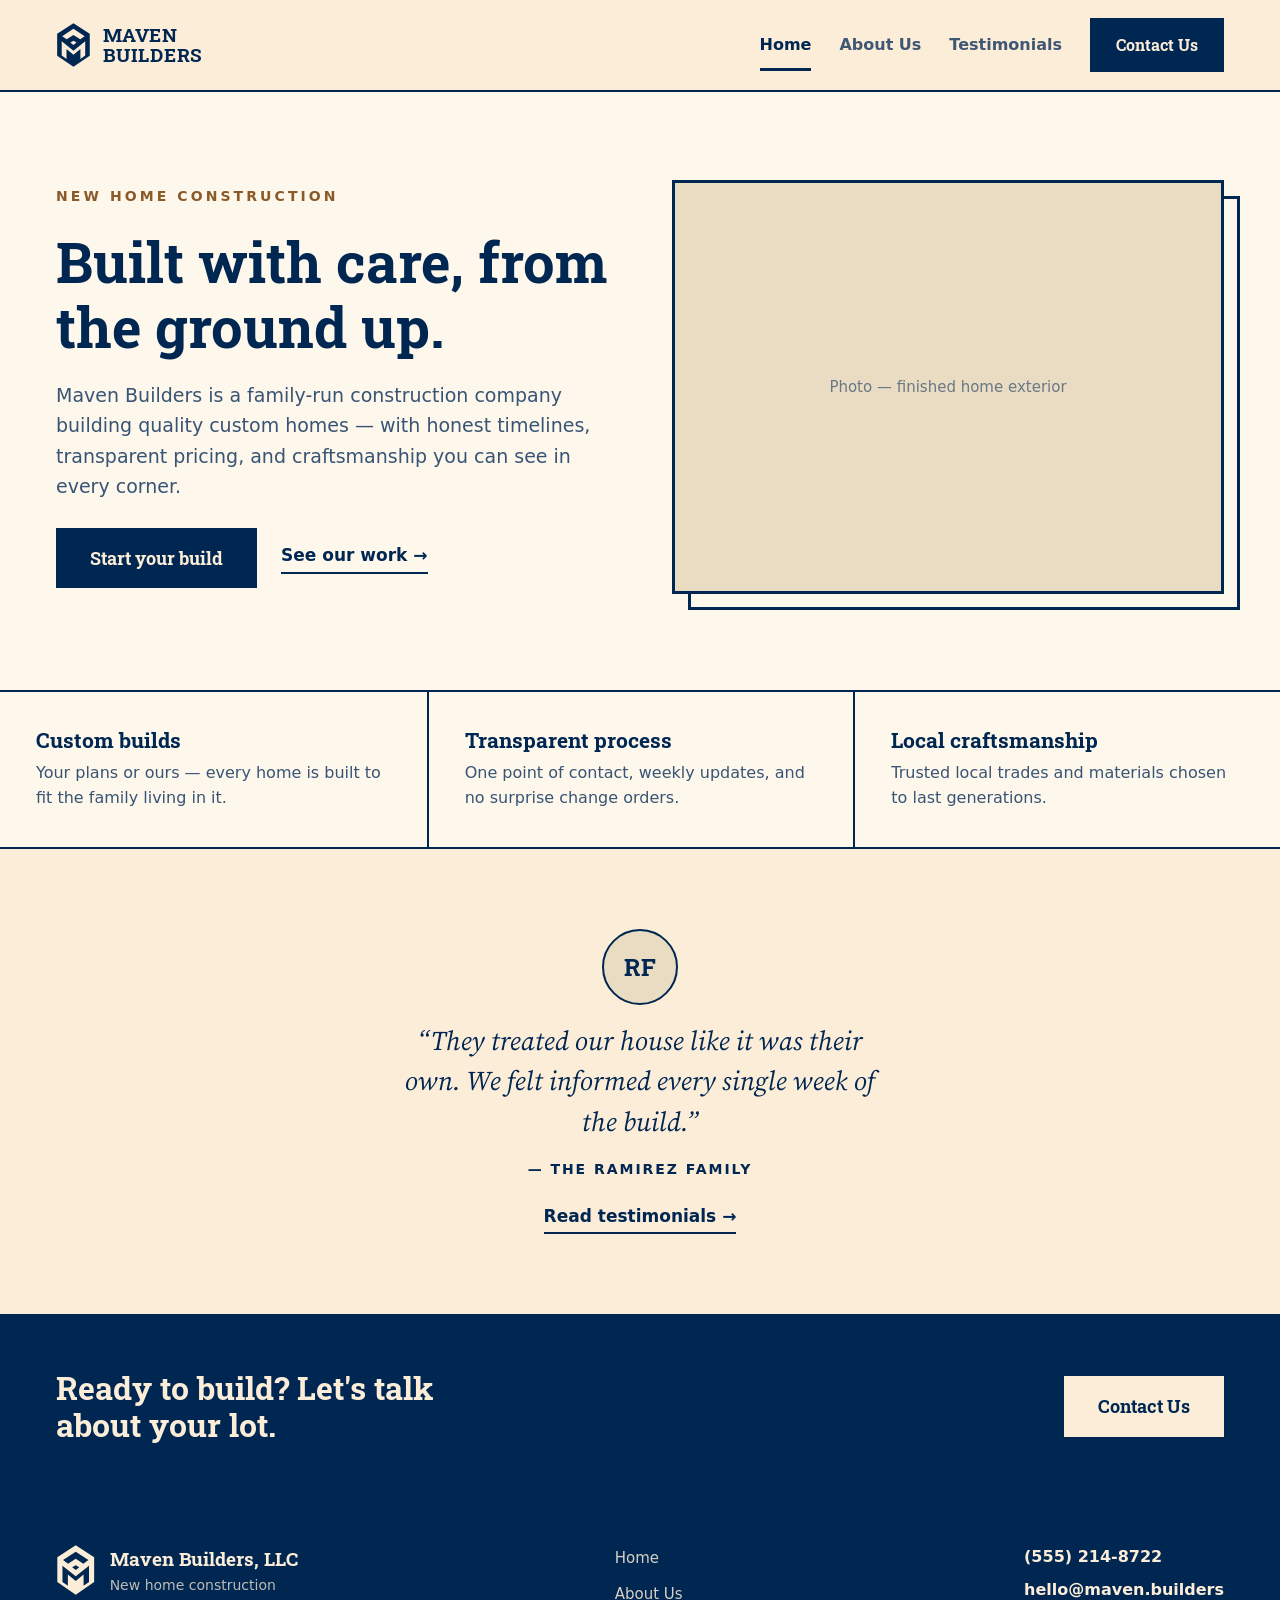
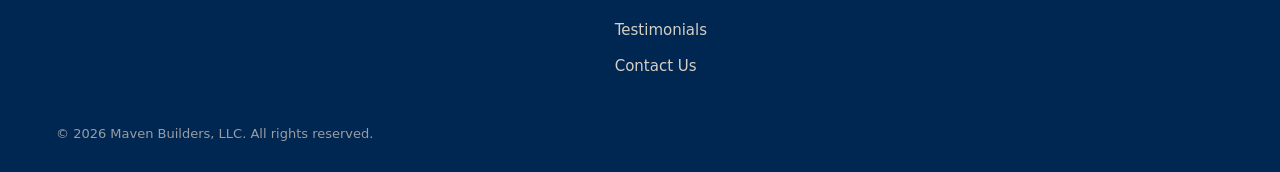
==== docs/index.html @ 279e9f56 "Rename public -> docs" ====
<!DOCTYPE html>
<html lang="en">
<head>
<meta charset="utf-8">
<meta name="viewport" content="width=device-width, initial-scale=1">
<title>Home — Maven Builders, LLC</title>
<meta name="description" content="Maven Builders, LLC — family-run new home construction. Honest timelines, transparent pricing, craftsmanship that lasts.">
<link rel="icon" type="image/svg+xml" href="assets/favicon.svg">
<link rel="preconnect" href="https://fonts.googleapis.com">
<link rel="preconnect" href="https://fonts.gstatic.com" crossorigin>
<link href="https://fonts.googleapis.com/css2?family=Roboto+Slab:wght@700&family=Source+Serif+4:ital@1&display=swap" rel="stylesheet">
<link rel="stylesheet" href="css/styles.css">
</head>
<body>
<header class="site-header">
  <a class="brand" href="index.html">
    <svg class="brand-mark" viewBox="64 236 212 278" aria-hidden="true"><path fill="currentColor" fill-rule="evenodd" d="M169.5 243 L268 306.5 L268 439.5 L169.5 507 L71 439.5 L71 306.5 Z M169.5 277 L101.5 321.5 L128.5 341 L169.5 315 L210.5 341 L237.5 321.5 Z M169.5 349 L150.5 360 L169.5 375 L188.5 360 Z M98.5 352.5 L98.5 439 L127.5 459 L127.5 399 L169.5 434 L211.5 399 L211.5 459 L240.5 439 L240.5 352.5 L169.5 409 Z"></path></svg>
    <span class="brand-name">MAVEN<br>BUILDERS</span>
  </a>
  <nav class="site-nav" aria-label="Main">
    <a class="nav-link active" href="index.html">Home</a>
    <a class="nav-link" href="about.html">About Us</a>
    <a class="nav-link" href="testimonials.html">Testimonials</a>
    <a class="nav-cta" href="contact.html">Contact Us</a>
  </nav>
</header>

<main>
<section class="hero">
  <div class="hero-copy">
    <p class="eyebrow">New Home Construction</p>
    <h1>Built with care, from the ground up.</h1>
    <p class="lede">Maven Builders is a family-run construction company building quality custom homes — with honest timelines, transparent pricing, and craftsmanship you can see in every corner.</p>
    <div class="cta-row">
      <a class="btn btn-primary" href="contact.html">Start your build</a>
      <a class="link-arrow" href="testimonials.html">See our work →</a>
    </div>
  </div>
  <div class="hero-photo">
    <!-- Replace the placeholder below with: <img src="images/hero.jpg" alt="A finished Maven Builders home"> -->
    <div class="ph" role="img" aria-label="Photo placeholder">Photo — finished home exterior</div>
  </div>
</section>

<section class="props" aria-label="Why Maven">
  <div class="prop">
    <h2>Custom builds</h2>
    <p>Your plans or ours — every home is built to fit the family living in it.</p>
  </div>
  <div class="prop">
    <h2>Transparent process</h2>
    <p>One point of contact, weekly updates, and no surprise change orders.</p>
  </div>
  <div class="prop">
    <h2>Local craftsmanship</h2>
    <p>Trusted local trades and materials chosen to last generations.</p>
  </div>
</section>

<section class="quote-band">
  <figure class="t-feature">
    <div class="t-photo t-initials" aria-hidden="true">RF</div>
    <blockquote>“They treated our house like it was their own. We felt informed every single week of the build.”</blockquote>
    <figcaption>— THE RAMIREZ FAMILY</figcaption>
  </figure>
  <a class="link-arrow" href="testimonials.html">Read testimonials →</a>
</section>

<section class="cta-band">
  <h2>Ready to build? Let's talk about your lot.</h2>
  <a class="btn btn-cream" href="contact.html">Contact Us</a>
</section>

</main>

<footer class="site-footer">
  <div class="footer-inner">
    <div class="footer-brand">
      <svg class="brand-mark" viewBox="64 236 212 278" aria-hidden="true"><path fill="currentColor" fill-rule="evenodd" d="M169.5 243 L268 306.5 L268 439.5 L169.5 507 L71 439.5 L71 306.5 Z M169.5 277 L101.5 321.5 L128.5 341 L169.5 315 L210.5 341 L237.5 321.5 Z M169.5 349 L150.5 360 L169.5 375 L188.5 360 Z M98.5 352.5 L98.5 439 L127.5 459 L127.5 399 L169.5 434 L211.5 399 L211.5 459 L240.5 439 L240.5 352.5 L169.5 409 Z"></path></svg>
      <div>
        <div class="footer-name">Maven Builders, LLC</div>
        <div class="footer-tag">New home construction</div>
      </div>
    </div>
    <nav class="footer-nav" aria-label="Footer">
      <a href="index.html">Home</a>
      <a href="about.html">About Us</a>
      <a href="testimonials.html">Testimonials</a>
      <a href="contact.html">Contact Us</a>
    </nav>
    <div class="footer-contact">
      <a href="tel:+15552148722">(555) 214-8722</a>
      <a href="mailto:hello@maven.builders">hello@maven.builders</a>
    </div>
  </div>
  <div class="footer-legal">© 2026 Maven Builders, LLC. All rights reserved.</div>
</footer>
</body>
</html>
---- docs/css/styles.css ----
/* Maven Builders — single stylesheet, no dependencies */
:root {
  --navy: #002652;
  --cream: #FCEDD8;
  --paper: #FDF7EC;
  --tan: #E9DCC3;
  --earth: #8A5A28;
  --ink-soft: rgba(0, 38, 82, 0.78);
  --heading: "Roboto Slab", Georgia, serif;
  --serif: "Source Serif 4", Georgia, serif;
  --body: system-ui, -apple-system, "Segoe UI", sans-serif;
}

* { box-sizing: border-box; }

body {
  margin: 0;
  background: var(--paper);
  color: var(--navy);
  font-family: var(--body);
  font-size: 17px;
  line-height: 1.6;
}

h1, h2, h3 { font-family: var(--heading); font-weight: 700; line-height: 1.15; margin: 0; text-wrap: pretty; }
p { margin: 0; }
a { color: inherit; }

/* ---------- Header ---------- */
.site-header {
  display: flex;
  align-items: center;
  justify-content: space-between;
  flex-wrap: wrap;
  gap: 16px 32px;
  padding: 18px clamp(20px, 5vw, 56px);
  background: var(--cream);
  border-bottom: 2px solid var(--navy);
}

.brand { display: flex; align-items: center; gap: 12px; text-decoration: none; }
.brand-mark { height: 46px; width: auto; color: var(--navy); display: block; }
.brand-name { font-family: var(--heading); font-weight: 700; font-size: 19px; letter-spacing: 0.04em; line-height: 1.05; }

.site-nav { display: flex; align-items: center; flex-wrap: wrap; gap: 8px 28px; }
.nav-link { text-decoration: none; font-weight: 600; font-size: 16px; opacity: 0.75; padding: 10px 0; }
.nav-link.active, .nav-link:hover { opacity: 1; }
.nav-link.active { box-shadow: 0 3px 0 var(--navy); }

.nav-cta, .btn {
  display: inline-block;
  background: var(--navy);
  color: var(--cream);
  text-decoration: none;
  font-family: var(--heading);
  font-weight: 700;
  font-size: 16px;
  padding: 12px 24px;
  border: 2px solid var(--navy);
  min-height: 44px;
}
.nav-cta:hover, .btn-primary:hover { background: #013a7c; border-color: #013a7c; }

.btn { font-size: 18px; padding: 14px 32px; cursor: pointer; }
.btn-cream { background: var(--cream); color: var(--navy); border-color: var(--cream); }
.btn-cream:hover { background: #fff6e6; border-color: #fff6e6; }

.link-arrow { font-weight: 700; text-decoration: none; border-bottom: 2px solid var(--navy); padding-bottom: 2px; }

.eyebrow {
  font-size: 14px;
  font-weight: 700;
  letter-spacing: 0.22em;
  text-transform: uppercase;
  color: var(--earth);
}

/* ---------- Hero ---------- */
.hero {
  display: grid;
  grid-template-columns: 1fr 1fr;
  gap: clamp(32px, 5vw, 64px);
  align-items: center;
  padding: clamp(48px, 8vw, 88px) clamp(20px, 5vw, 56px) clamp(56px, 9vw, 96px);
}
.hero-copy { display: flex; flex-direction: column; gap: 22px; align-items: flex-start; }
.hero h1 { font-size: clamp(34px, 4.5vw, 56px); }
.lede { font-size: 19px; color: var(--ink-soft); max-width: 46ch; }
.cta-row { display: flex; align-items: center; gap: 24px; flex-wrap: wrap; margin-top: 4px; }

.hero-photo { position: relative; }
.hero-photo::before {
  content: "";
  position: absolute;
  inset: 16px -16px -16px 16px;
  border: 3px solid var(--navy);
}
.hero-photo .ph, .hero-photo img { position: relative; aspect-ratio: 4 / 3; }

/* Photo placeholder — swap for a real <img> when you have photos */
.ph {
  background: var(--tan);
  border: 3px solid var(--navy);
  display: flex;
  align-items: center;
  justify-content: center;
  color: rgba(0, 38, 82, 0.55);
  font-size: 15px;
  min-height: 220px;
  text-align: center;
  padding: 12px;
}
img { max-width: 100%; display: block; }
.hero-photo img, .about-photo img { width: 100%; height: 100%; object-fit: cover; border: 3px solid var(--navy); }

/* ---------- Value props ---------- */
.props {
  display: grid;
  grid-template-columns: repeat(3, 1fr);
  border-top: 2px solid var(--navy);
  border-bottom: 2px solid var(--navy);
}
.prop { padding: 36px clamp(20px, 3vw, 36px); display: flex; flex-direction: column; gap: 8px; }
.prop + .prop { border-left: 2px solid var(--navy); }
.prop h2 { font-size: 21px; }
.prop p { font-size: 16px; color: var(--ink-soft); }

/* ---------- Testimonials (1c style) ---------- */
.quote-band {
  background: var(--cream);
  padding: clamp(48px, 8vw, 80px) clamp(20px, 5vw, 56px);
  display: flex;
  flex-direction: column;
  align-items: center;
  gap: 22px;
  text-align: center;
}

.t-feature { margin: 0; display: flex; flex-direction: column; align-items: center; gap: 16px; }
.t-feature blockquote {
  margin: 0;
  font-family: var(--serif);
  font-style: italic;
  font-size: clamp(21px, 2.6vw, 27px);
  line-height: 1.5;
  max-width: 36ch;
  text-wrap: pretty;
}
.t-feature figcaption, .t-card figcaption { font-size: 14px; font-weight: 700; letter-spacing: 0.14em; }

.t-photo {
  width: 76px;
  height: 76px;
  border-radius: 50%;
  border: 2px solid var(--navy);
  object-fit: cover;
  flex: none;
}
.t-initials {
  background: var(--tan);
  display: flex;
  align-items: center;
  justify-content: center;
  font-family: var(--heading);
  font-weight: 700;
  font-size: 24px;
}

.t-grid {
  display: grid;
  grid-template-columns: repeat(auto-fill, minmax(320px, 1fr));
  gap: 28px;
  padding: 0 clamp(20px, 5vw, 56px) clamp(48px, 8vw, 80px);
}
.t-card {
  margin: 0;
  border: 2px solid var(--navy);
  background: var(--cream);
  padding: 32px 28px;
  display: flex;
  flex-direction: column;
  gap: 16px;
}
.t-card blockquote {
  margin: 0;
  font-family: var(--serif);
  font-style: italic;
  font-size: 20px;
  line-height: 1.55;
  text-wrap: pretty;
  flex: 1;
}
.t-detail { display: block; font-size: 14px; font-weight: 400; letter-spacing: 0; color: var(--ink-soft); margin-top: 4px; }

/* ---------- Testimonial detail pages ---------- */
.t-more { align-self: flex-start; font-size: 15px; }
.t-detail-line { font-size: 18px; font-weight: 600; color: var(--ink-soft); }
.page-head .crumb { text-decoration: none; }
.page-head .crumb:hover { text-decoration: underline; }
.t-gallery {
  display: grid;
  grid-template-columns: repeat(auto-fill, minmax(300px, 1fr));
  gap: 24px;
  padding: clamp(40px, 6vw, 64px) clamp(20px, 5vw, 56px);
}
.g-item { margin: 0; display: flex; flex-direction: column; gap: 10px; }
.g-item img { width: 100%; aspect-ratio: 4 / 3; object-fit: cover; border: 2px solid var(--navy); }
.g-item figcaption { font-family: var(--serif); font-style: italic; font-size: 16px; color: var(--ink-soft); }
.g-empty { grid-column: 1 / -1; min-height: 240px; }

/* ---------- Page head / about / bands ---------- */
.page-head {
  padding: clamp(48px, 7vw, 72px) clamp(20px, 5vw, 56px) clamp(28px, 4vw, 44px);
  display: flex;
  flex-direction: column;
  gap: 16px;
  max-width: 980px;
}
.page-head h1 { font-size: clamp(30px, 3.8vw, 46px); }

.about-body {
  display: grid;
  grid-template-columns: 1.2fr 1fr;
  gap: clamp(32px, 5vw, 64px);
  padding: 0 clamp(20px, 5vw, 56px) clamp(48px, 7vw, 72px);
  align-items: start;
}
.about-text { display: flex; flex-direction: column; gap: 18px; font-size: 18px; color: var(--ink-soft); max-width: 62ch; }
.about-photo .ph, .about-photo img { aspect-ratio: 4 / 3; }

.cta-band {
  background: var(--navy);
  color: var(--cream);
  padding: clamp(40px, 6vw, 56px) clamp(20px, 5vw, 56px);
  display: flex;
  align-items: center;
  justify-content: space-between;
  flex-wrap: wrap;
  gap: 24px;
}
.cta-band h2 { font-size: clamp(24px, 3vw, 32px); max-width: 24ch; }

/* ---------- Contact ---------- */
.contact-wrap {
  display: grid;
  grid-template-columns: 1fr 1.3fr;
  gap: clamp(32px, 5vw, 72px);
  padding: 0 clamp(20px, 5vw, 56px) clamp(48px, 8vw, 80px);
  align-items: start;
}
.contact-info { display: flex; flex-direction: column; gap: 24px; font-size: 18px; color: var(--ink-soft); max-width: 44ch; }
.contact-lines { display: flex; flex-direction: column; gap: 10px; border-left: 3px solid var(--navy); padding-left: 20px; }
.contact-lines a, .contact-lines span { font-weight: 700; color: var(--navy); text-decoration: none; font-size: 17px; }

.contact-form { display: flex; flex-direction: column; gap: 6px; }
.contact-form label { font-weight: 700; font-size: 15px; margin-top: 14px; }
.contact-form input, .contact-form textarea {
  font: inherit;
  color: var(--navy);
  background: #fff;
  border: 2px solid var(--navy);
  padding: 12px 14px;
  min-height: 44px;
  width: 100%;
}
.contact-form textarea { resize: vertical; }
.contact-form input:focus, .contact-form textarea:focus { outline: 3px solid var(--earth); outline-offset: 1px; }
.contact-form .btn { margin-top: 20px; align-self: flex-start; }
.form-note { min-height: 24px; font-weight: 600; }
.form-note.ok { color: #1f6b3a; }
.form-note.err { color: #9c2b12; }

/* ---------- Footer ---------- */
.site-footer { background: var(--navy); color: var(--cream); }
.footer-inner {
  display: flex;
  flex-wrap: wrap;
  gap: 32px 56px;
  align-items: flex-start;
  justify-content: space-between;
  padding: 44px clamp(20px, 5vw, 56px) 28px;
}
.footer-brand { display: flex; gap: 14px; align-items: center; }
.footer-brand .brand-mark { color: var(--cream); height: 52px; }
.footer-name { font-family: var(--heading); font-weight: 700; font-size: 19px; }
.footer-tag { font-size: 14px; opacity: 0.75; }
.footer-nav { display: flex; flex-direction: column; gap: 8px; }
.footer-nav a { text-decoration: none; font-size: 15px; opacity: 0.85; padding: 2px 0; }
.footer-nav a:hover { opacity: 1; }
.footer-contact { display: flex; flex-direction: column; gap: 8px; }
.footer-contact a { text-decoration: none; font-weight: 700; font-size: 16px; }
.footer-legal { padding: 16px clamp(20px, 5vw, 56px) 28px; font-size: 13px; opacity: 0.6; }

/* ---------- Mobile ---------- */
@media (max-width: 860px) {
  .hero, .about-body, .contact-wrap { grid-template-columns: 1fr; }
  .hero { padding-top: 40px; }
  .hero-photo::before { inset: 12px -10px -10px 12px; }
  .props { grid-template-columns: 1fr; }
  .prop + .prop { border-left: none; border-top: 2px solid var(--navy); }
  .site-header { justify-content: center; text-align: center; }
  .site-nav { justify-content: center; }
  .cta-band { flex-direction: column; text-align: center; justify-content: center; }
}
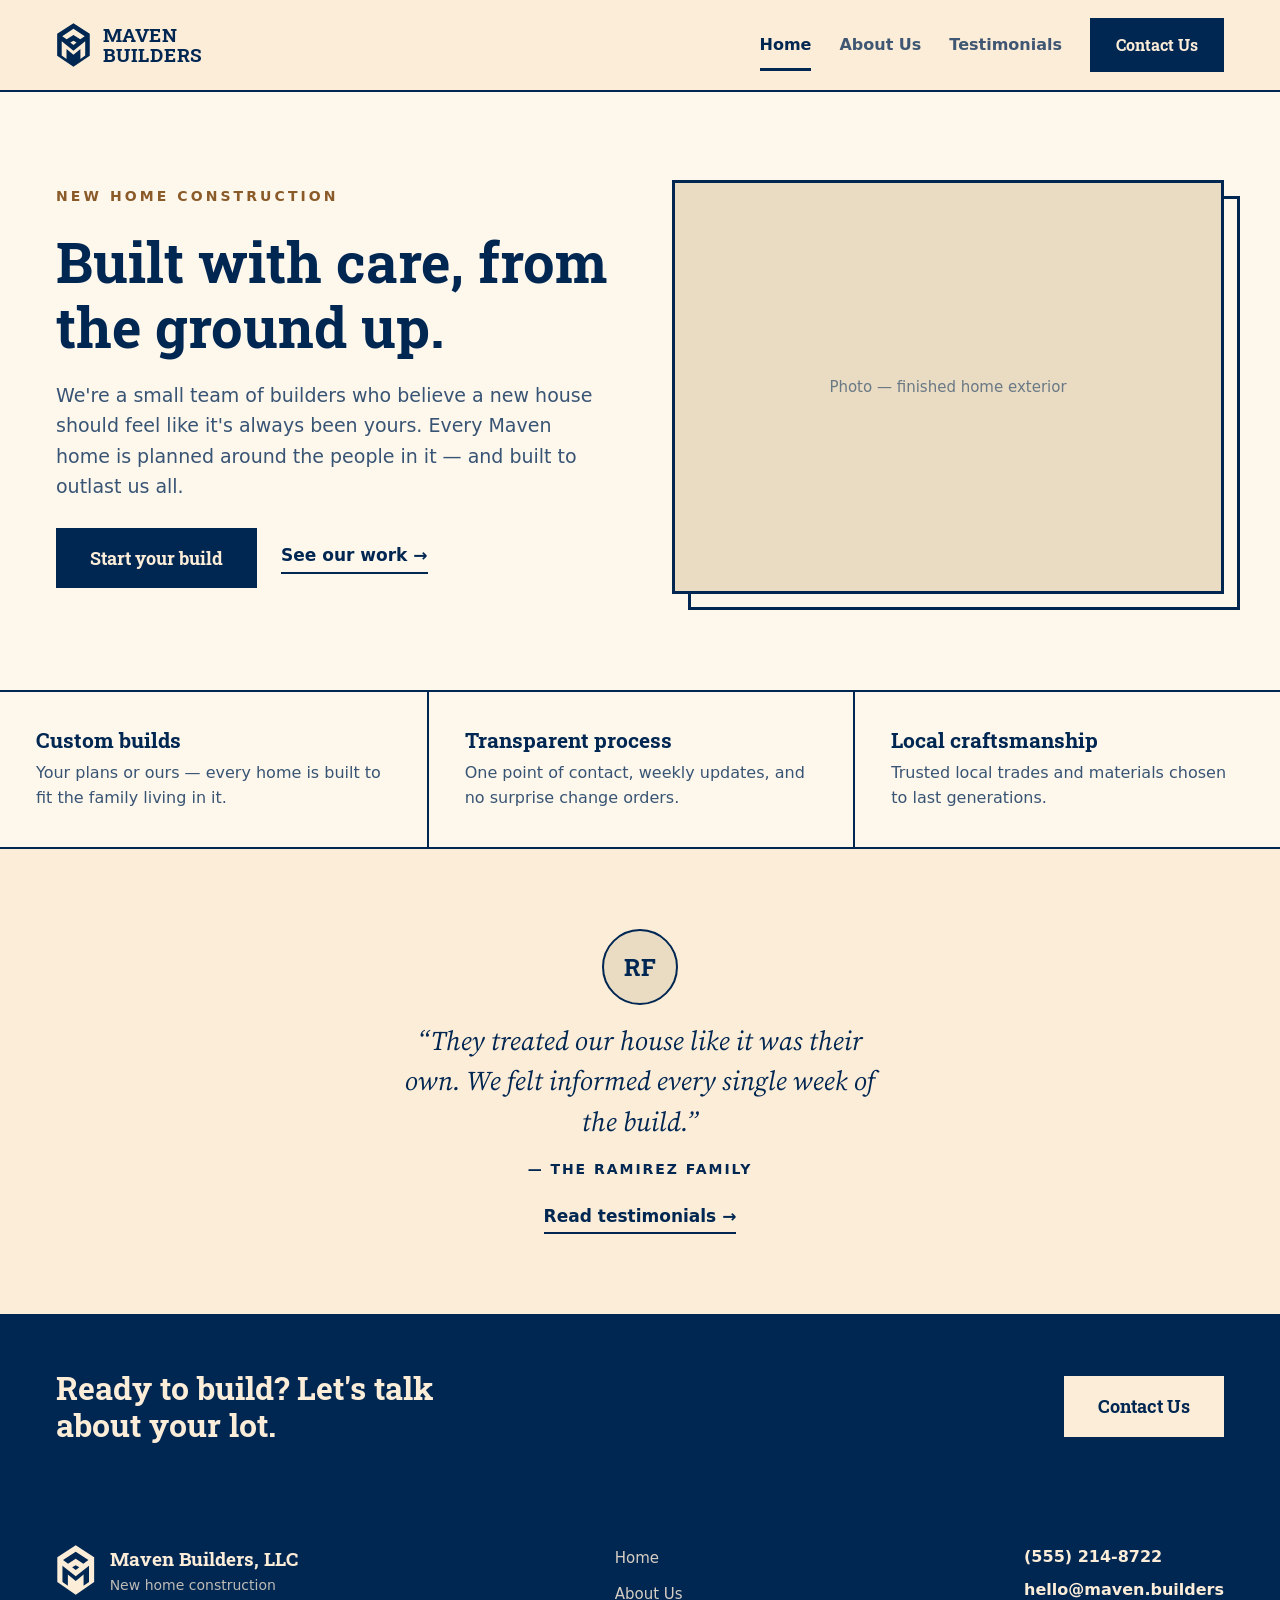
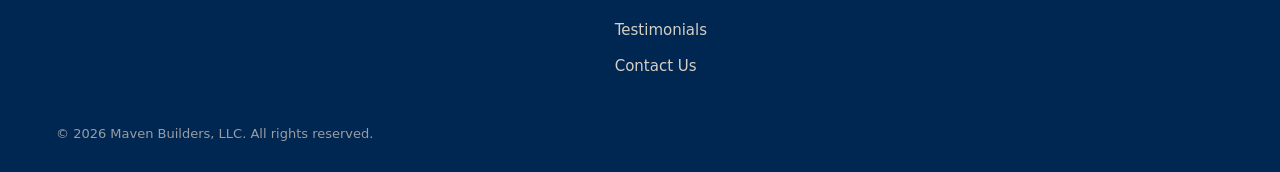
==== commit 89c739d2: "Change starter message" ====
--- a/docs/index.html
+++ b/docs/index.html
@@ -30,7 +30,11 @@
   <div class="hero-copy">
     <p class="eyebrow">New Home Construction</p>
     <h1>Built with care, from the ground up.</h1>
-    <p class="lede">Maven Builders is a family-run construction company building quality custom homes — with honest timelines, transparent pricing, and craftsmanship you can see in every corner.</p>
+    <p class="lede">
+      We're a small team of builders who believe a new house should feel like
+      it's always been yours. Every Maven home is planned around the people in
+      it — and built to outlast us all.
+    </p>
     <div class="cta-row">
       <a class="btn btn-primary" href="contact.html">Start your build</a>
       <a class="link-arrow" href="testimonials.html">See our work →</a>
@@ -38,14 +42,18 @@
   </div>
   <div class="hero-photo">
     <!-- Replace the placeholder below with: <img src="images/hero.jpg" alt="A finished Maven Builders home"> -->
-    <div class="ph" role="img" aria-label="Photo placeholder">Photo — finished home exterior</div>
+    <div class="ph" role="img" aria-label="Photo placeholder">
+      Photo — finished home exterior
+    </div>
   </div>
 </section>
 
 <section class="props" aria-label="Why Maven">
   <div class="prop">
     <h2>Custom builds</h2>
-    <p>Your plans or ours — every home is built to fit the family living in it.</p>
+    <p>
+      Your plans or ours — every home is built to fit the family living in it.
+    </p>
   </div>
   <div class="prop">
     <h2>Transparent process</h2>
@@ -60,7 +68,10 @@
 <section class="quote-band">
   <figure class="t-feature">
     <div class="t-photo t-initials" aria-hidden="true">RF</div>
-    <blockquote>“They treated our house like it was their own. We felt informed every single week of the build.”</blockquote>
+    <blockquote>
+      “They treated our house like it was their own. We felt informed every
+      single week of the build.”
+    </blockquote>
     <figcaption>— THE RAMIREZ FAMILY</figcaption>
   </figure>
   <a class="link-arrow" href="testimonials.html">Read testimonials →</a>
